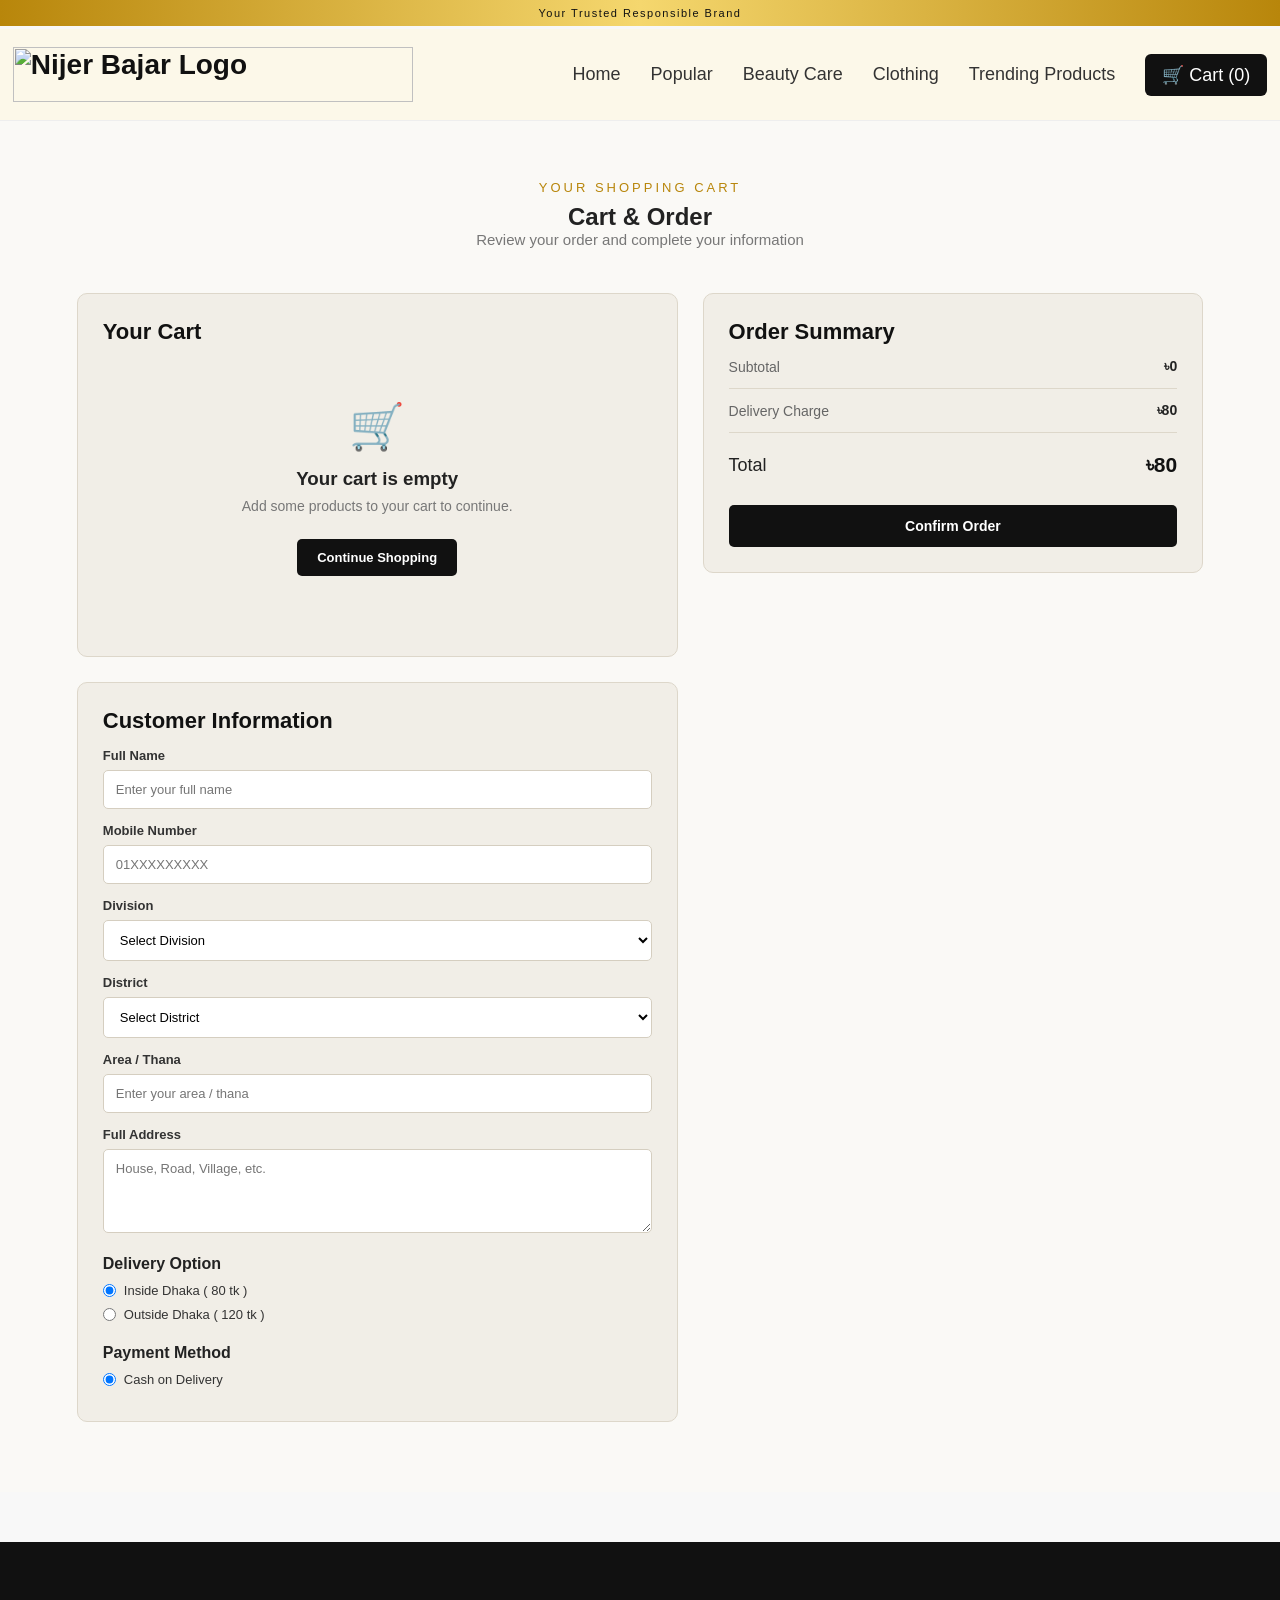
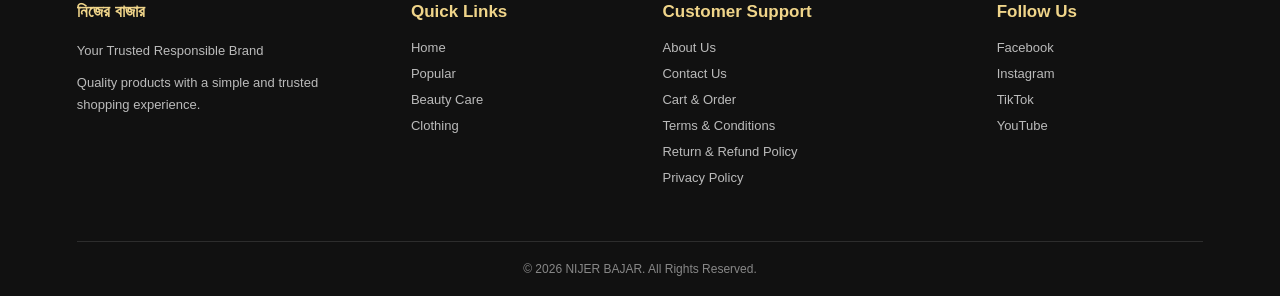
==== cart.html @ a8ca11cb "Upload Nijer Bajar website files" ====
```html
<!DOCTYPE html>
<html lang="bn">

<head>

    <meta charset="UTF-8">

    <meta name="viewport" content="width=device-width, initial-scale=1.0">

    <title>Cart | নিজের বাজার</title>

    <link rel="stylesheet" href="style.css">

</head>


<body>

    <!-- TOP TAGLINE -->

    <div class="top-tagline">
        Your Trusted Responsible Brand
    </div>


    <!-- HEADER -->

    <header class="header">

         
<a href="index.html" class="logo">
    <img src="images/logo.png" alt="Nijer Bajar Logo">
</a>


        <nav class="nav">

            <a href="index.html">Home</a>

            <a href="popular.html">Popular</a>

            <a href="beauty.html">Beauty Care</a>

            <a href="clothing.html">Clothing</a>

            <a href="affiliate.html">Trending Products</a>

            <a href="cart.html" class="cart">
                🛒 Cart (0)
            </a>

        </nav>

    </header>


    <!-- CART PAGE -->

    <section class="cart-page">

        <div class="section-title">

            <p>YOUR SHOPPING CART</p>

            <h1>Cart & Order</h1>

            <span>
                Review your order and complete your information
            </span>

        </div>


        <div class="cart-layout">


            <!-- CART ITEMS -->

            <div class="cart-items">

                <h2>Your Cart</h2>

                <div id="cart-items-container">

                    <div class="empty-cart">

                        <div class="empty-cart-icon">
                            🛒
                        </div>

                        <h3>
                            Your cart is empty
                        </h3>

                        <p>
                            Add some products to your cart to continue.
                        </p>

                        <a href="index.html" class="continue-btn">
                            Continue Shopping
                        </a>

                    </div>

                </div>

            </div>


            <!-- CUSTOMER INFORMATION -->

           <div class="customer-form" id="customer-information">

                <h2>Customer Information</h2>

                <form>

                    <!-- NAME -->

                    <label for="name">
                        Full Name
                    </label>

                    <input
                        type="text"
                        id="name"
                        name="name"
                        placeholder="Enter your full name"
                        required
                    >


                    <!-- MOBILE -->

                    <label for="mobile">
                        Mobile Number
                    </label>

                    <input
                        type="tel"
                        id="mobile"
                        name="mobile"
                        placeholder="01XXXXXXXXX"
                        required
                    >


                    <!-- DIVISION -->

                    <label for="division">
                        Division
                    </label>

                    <select
                        id="division"
                        name="division"
                        required
                    >

                        <option value="">
                            Select Division
                        </option>

                        <option value="Dhaka">
                            Dhaka
                        </option>

                        <option value="Chattogram">
                            Chattogram
                        </option>

                        <option value="Rajshahi">
                            Rajshahi
                        </option>

                        <option value="Khulna">
                            Khulna
                        </option>

                        <option value="Barishal">
                            Barishal
                        </option>

                        <option value="Sylhet">
                            Sylhet
                        </option>

                        <option value="Rangpur">
                            Rangpur
                        </option>

                        <option value="Mymensingh">
                            Mymensingh
                        </option>

                    </select>


                    <!-- DISTRICT -->

                    <label for="district">
                        District
                    </label>

                    <select
                        id="district"
                        name="district"
                        required
                    >

                        <option value="">
                            Select District
                        </option>

                    </select>


                    <!-- AREA -->

                    <label for="area">
                        Area / Thana
                    </label>

                    <input
                        type="text"
                        id="area"
                        name="area"
                        placeholder="Enter your area / thana"
                        required
                    >


                    <!-- FULL ADDRESS -->

                    <label for="address">
                        Full Address
                    </label>

                    <textarea
                        id="address"
                        name="address"
                        rows="4"
                        placeholder="House, Road, Village, etc."
                        required
                    ></textarea>


                    <!-- DELIVERY -->

                    <h3 class="form-heading">
                        Delivery Option
                    </h3>


                    <label class="radio-option">

                        <input
                            type="radio"
                            name="delivery"
                            value="inside"
                            checked
                        >

                        Inside Dhaka ( 80 tk )

                    </label>


                    <label class="radio-option">

                        <input
                            type="radio"
                            name="delivery"
                            value="outside"
                        >

                        Outside Dhaka ( 120 tk )

                    </label>


                    <!-- PAYMENT -->

                    <h3 class="form-heading">
                        Payment Method
                    </h3>


                    <label class="radio-option">

                        <input
                            type="radio"
                            name="payment"
                            value="cod"
                            checked
                        >

                        Cash on Delivery

                    </label>

                </form>

            </div>


            <!-- ORDER SUMMARY -->

            <div class="order-summary">

                <h2>
                    Order Summary
                </h2>


                <div class="summary-row">

                    <span>
                        Subtotal
                    </span>

                    <strong>
                        ৳0
                    </strong>

                </div>


                <div class="summary-row">

                    <span>
                        Delivery Charge
                    </span>

                    <strong>
                        ৳0
                    </strong>

                </div>


                <div class="summary-total">

                    <span>
                        Total
                    </span>

                    <strong>
                        ৳0
                    </strong>

                </div>


                <button
                    type="button"
                    class="confirm-order-btn"
                    id="confirm-order-btn"
                >
                    Confirm Order
                </button>

            </div>

        </div>

    </section>


    <!-- SUCCESS POPUP -->

    <div
        class="success-modal"
        id="success-modal"
    >

        <div class="success-card">

            <div class="success-icon">
                ✓
            </div>

            <h2>
                Order Placed Successfully!
            </h2>

            <p>
                Thank you for shopping with Nijer Bajar.
            </p>

            <button
                type="button"
                id="success-ok-btn"
            >
                OK
            </button>

        </div>

    </div>


    <!-- JAVASCRIPT -->

    <script src="script.js"></script>

<!-- FOOTER -->

<footer class="footer">

    <div class="footer-container">

        <!-- BRAND -->

        <div class="footer-column">

            <h3>নিজের বাজার</h3>

            <p>
                Your Trusted Responsible Brand
            </p>

            <p>
                Quality products with a simple and
                trusted shopping experience.
            </p>

        </div>


        <!-- QUICK LINKS -->

        <div class="footer-column">

            <h3>Quick Links</h3>

            <a href="index.html">
                Home
            </a>

            <a href="popular.html">
                Popular
            </a>

            <a href="beauty.html">
                Beauty Care
            </a>

            <a href="clothing.html">
                Clothing
            </a>

        </div>


        <!-- CUSTOMER SUPPORT -->

        <div class="footer-column">

            <h3>Customer Support</h3>

            <a href="about.html">
                About Us
            </a>

            <a href="contact.html">
                Contact Us
            </a>

            <a href="cart.html">
                Cart & Order
            </a>

            <a href="terms.html">
                Terms & Conditions
            </a>

            <a href="return-refund.html">
                Return & Refund Policy
            </a>

            <a href="privacy.html">
    Privacy Policy
</a>

        </div>


        <!-- FOLLOW US -->

        <div class="footer-column">

            <h3>Follow Us</h3>

            <a href="#" target="_blank">
                Facebook
            </a>

            <a href="#" target="_blank">
                Instagram
            </a>

            <a href="#" target="_blank">
                TikTok
            </a>

            <a href="#" target="_blank">
                YouTube
            </a>

        </div>

    </div>


    <!-- FOOTER BOTTOM -->

    <div class="footer-bottom">

        <p>
            © 2026 NIJER BAJAR. All Rights Reserved.
        </p>

    </div>

</footer>


</body>

</html>
---- style.css ----
/* =========================
   BASIC
========================= */

* {
    margin: 0;
    padding: 0;
    box-sizing: border-box;
}

html {
    scroll-behavior: smooth;
}

body {
    font-family: Arial, sans-serif;
    background: #f8f8f8;
    color: #222;
}


/* =========================
   HEADER
========================= */

.header {
    width: 100%;
   background: #fcf8e9;
    border-bottom: 1px solid #eeeeee;

    padding: 18px 1%;

    display: flex;
    align-items: center;
    justify-content: space-between;

   position: sticky;
top: 29px;
z-index: 1000;
}


/* SHOP NAME */

.logo {
    font-size: 28px;
    font-weight: 700;
    color: #111111;
    text-decoration: none;
    white-space: nowrap;
}

.logo span {
    display: block;

    font-size: 13px;
    font-weight: 400;

    color: #777777;

    margin-top: 2px;
}


/* =========================
   NAVIGATION
========================= */

.nav {
    display: flex;
    align-items: center;
    gap: 30px;
}

.nav a {
    text-decoration: none;
    color: #333333;
    font-size: 18px;
    font-weight: 500;
    transition: 0.3s;
}

.nav a:hover {
    color: #b8860b;
}

/* CART */

.cart {
    background: #111111;
    color: white !important;
    padding: 10px 17px;
    border-radius: 6px;
}

.cart:hover {
    background: #b8860b;
}


/* =========================
   HERO
========================= */

.hero {
    min-height: 480px;
    margin: 25px 6%;
    border-radius: 18px;

    background:
        linear-gradient(
            90deg,
            rgba(0,0,0,0.75),
            rgba(0,0,0,0.25)
        ),
       url("images/banner.png") ;

    background-size: cover;
    background-position: center;

    display: flex;
    align-items: center;
    padding: 60px;
    overflow: hidden;
}

.hero-content {
    max-width: 560px;
    color: white;
}

.hero-small {
    font-size: 14px;
    letter-spacing: 3px;
    margin-bottom: 15px;
}

.hero h1 {
    font-size: 58px;
    line-height: 1.15;
    margin-bottom: 18px;
}

.hero-text {
    font-size: 18px;
    line-height: 1.6;
    margin-bottom: 28px;
}

/* SHOP BUTTON */

.hero-btn {
    display: inline-block;
    padding: 13px 28px;
    background: white;
    color: #111111;
    text-decoration: none;
    border-radius: 6px;
    font-weight: 600;
    transition: 0.3s;
}

.hero-btn:hover {
    background: #b8860b;
    color: white;
}


/* =========================
   POPULAR PRODUCTS
========================= */

.products-section {
    padding: 80px 6%;
    background: #faf9f6;
}

.section-title {
    text-align: center;
    margin-bottom: 45px;
}

.section-title p {
    color: #b8860b;
    font-size: 13px;
    letter-spacing: 3px;
    margin-bottom: 8px;
}

.section-title h2 {
    font-size: 38px;
    margin: 0 0 8px;
    color: #111111;
}

.section-title span {
    color: #777777;
    font-size: 15px;
}


/* PRODUCT GRID */

.product-grid {
    display: grid;
    grid-template-columns: repeat(4, 1fr);
    gap: 25px;
}


/* PRODUCT CARD */

.product-card {
    background: #f1eee7;
    border: 1px solid #ddd7ca;
    border-radius: 10px;
    padding: 10px;
    overflow: hidden;
    transition: 0.3s;
}

.product-card:hover {
    transform: translateY(-5px);
    box-shadow: 0 10px 25px rgba(0,0,0,0.10);
}


/* PRODUCT IMAGE */

.product-image {
    position: relative;
    width: 100%;
    aspect-ratio: 1 / 1;
    overflow: hidden;
    border-radius: 7px;
}

.product-image img {
    width: 100%;
    height: 100%;
    object-fit: cover;
    display: block;
}

.sale-badge {
    position: absolute;
    top: 10px;
    left: 10px;

    background: #111111;
    color: white;

    padding: 6px 10px;
    border-radius: 4px;

    font-size: 11px;
    font-weight: 600;
}


/* PRODUCT INFO */

.product-info {
    padding: 15px 5px 5px;
}

.product-category {
    color: #b8860b;
    font-size: 12px;
    margin: 0 0 6px;
}

.product-info h3 {
    color: #222222;
    font-size: 17px;
    margin: 0 0 8px;
}

.rating {
    color: #b8860b;
    font-size: 14px;
    letter-spacing: 2px;
    margin-bottom: 10px;
}


/* PRICE */

.price {
    display: flex;
    align-items: center;
    gap: 10px;
    margin-bottom: 15px;
}

.price span {
    color: #111111;
    font-size: 19px;
    font-weight: 700;
}

.price del {
    color: #999999;
    font-size: 13px;
}


/* PRODUCT BUTTONS */

.product-buttons {
    display: flex;
    gap: 8px;
}

.product-buttons button {
    flex: 1;
    padding: 10px 8px;
    border-radius: 5px;
    cursor: pointer;
    font-size: 12px;
    font-weight: 600;
    transition: 0.3s;
}


/* BUY NOW */

.buy-btn {
    background: #111111;
    color: white;
    border: 1px solid #111111;
}

.buy-btn:hover {
    background: #b8860b;
    border-color: #b8860b;
}


/* ADD TO CART */

.cart-btn {
    background: #e7dfcf;
    color: #111111;
    border: 1px solid #cfc4af;
}

.cart-btn:hover {
    background: #111111;
    color: white;
}


/* =========================
   TABLET
========================= */

@media (max-width: 1000px) {

    .product-grid {
        grid-template-columns: repeat(2, 1fr);
    }
}


/* =========================
   MOBILE
========================= */

@media (max-width: 768px) {

    .header {
        padding: 12px 3%;
        flex-wrap: wrap;
        justify-content: flex-start;
        gap: 10px;
    }

    .logo {
        width: 100%;
    }

    .logo img {
        width: 180px;
        height: 45px;
        object-fit: contain;
        display: block;
    }

    .nav {
        width: 100%;
        display: flex;
        align-items: center;
        justify-content: center;
        flex-wrap: wrap;
        gap: 8px;
    }

    .nav a {
        font-size: 13px;
        white-space: nowrap;
    }

    .cart {
        padding: 8px 10px;
    }

    .hero {
        min-height: 400px;
        margin: 18px 4%;
        padding: 35px 25px;
    }

    .hero h1 {
        font-size: 40px;
    }

    .hero-text {
        font-size: 15px;
    }
}

/* SMALL MOBILE */

@media (max-width: 600px) {

    .products-section {
        padding: 50px 4%;
    }

    .section-title h2 {
        font-size: 28px;
    }

    .product-grid {
        grid-template-columns: repeat(2, 1fr);
        gap: 12px;
    }

    .product-card {
        padding: 7px;
    }

    .product-info {
        padding: 10px 3px 3px;
    }

    .product-info h3 {
        font-size: 13px;
    }

    .price span {
        font-size: 15px;
    }

    .product-buttons {
        flex-direction: column;
    }
}

/* =========================
   CART PAGE
========================= */

.cart-page {
    padding: 70px 6%;
    background: #faf9f6;
    min-height: 70vh;
}

.cart-layout {
    display: grid;
    grid-template-columns: 1.2fr 1fr;
    gap: 25px;
    max-width: 1200px;
    margin: 0 auto;
}

.cart-items,
.customer-form,
.order-summary {
    background: #f1eee7;
    border: 1px solid #ddd7ca;
    border-radius: 10px;
    padding: 25px;
}

.cart-items h2,
.customer-form h2,
.order-summary h2 {
    margin-top: 0;
    color: #111111;
    font-size: 22px;
}


/* EMPTY CART */

.empty-cart {
    text-align: center;
    padding: 55px 20px;
}

.empty-cart-icon {
    font-size: 45px;
    margin-bottom: 15px;
}

.empty-cart h3 {
    margin: 0 0 8px;
    color: #222222;
}

.empty-cart p {
    color: #777777;
    font-size: 14px;
    margin-bottom: 25px;
}

.continue-btn {
    display: inline-block;
    background: #111111;
    color: white;
    text-decoration: none;
    padding: 11px 20px;
    border-radius: 5px;
    font-size: 13px;
    font-weight: 600;
}

.continue-btn:hover {
    background: #b8860b;
}


/* CUSTOMER FORM */

.customer-form {
    grid-column: 1 / 2;
}

.customer-form label {
    display: block;
    margin: 14px 0 7px;
    font-size: 13px;
    font-weight: 600;
    color: #333333;
}

.customer-form input,
.customer-form select,
.customer-form textarea {
    width: 100%;
    box-sizing: border-box;
    padding: 11px 12px;
    border: 1px solid #d5cec0;
    border-radius: 5px;
    background: white;
    font-family: inherit;
    font-size: 13px;
    outline: none;
}

.customer-form input:focus,
.customer-form select:focus,
.customer-form textarea:focus {
    border-color: #b8860b;
}

.form-heading {
    margin: 22px 0 10px;
    font-size: 16px;
    color: #222222;
}

.radio-option {
    display: flex !important;
    align-items: center;
    gap: 8px;
    font-weight: 500 !important;
    margin: 9px 0 !important;
}

.radio-option input {
    width: auto;
}


/* ORDER SUMMARY */

.order-summary {
    grid-column: 2 / 3;
    grid-row: 1 / 3;
    height: fit-content;
}

.summary-row,
.summary-total {
    display: flex;
    justify-content: space-between;
    align-items: center;
    padding: 13px 0;
    border-bottom: 1px solid #ddd7ca;
    font-size: 14px;
}

.summary-row span {
    color: #666666;
}

.summary-total {
    border-bottom: none;
    padding-top: 20px;
    font-size: 18px;
}

.summary-total strong {
    color: #111111;
    font-size: 21px;
}


/* CONFIRM ORDER */

.confirm-order-btn {
    width: 100%;
    margin-top: 15px;
    padding: 13px;
    background: #111111;
    color: white;
    border: none;
    border-radius: 5px;
    font-size: 14px;
    font-weight: 600;
    cursor: pointer;
    transition: 0.3s;
}

.confirm-order-btn:hover {
    background: #b8860b;
}


/* CART MOBILE */

@media (max-width: 768px) {

    .cart-page {
        padding: 50px 4%;
    }

    .cart-layout {
        grid-template-columns: 1fr;
    }

    .customer-form,
    .order-summary {
        grid-column: auto;
        grid-row: auto;
    }

    .cart-items,
    .customer-form,
    .order-summary {
        padding: 18px;
    }
}

/* Cart Product Layout */

.cart-product {
    position: relative;
    display: flex;
    justify-content: space-between;
    align-items: center;
    padding: 20px;
}

.cart-product-info {
    flex: 1;
}

.remove-cart-btn {
    margin-left: 20px;
    width: 32px;
    height: 32px;
    border: none;
    background: transparent;
    font-size: 28px;
    line-height: 1;
    cursor: pointer;
}


.top-tagline {
    width: 100%;
    box-sizing: border-box;

    text-align: center;

    font-size: 11px;
    font-weight: 400;
    letter-spacing: 1.5px;

    padding: 7px 10px;

    background: linear-gradient(
        90deg,
        #b8860b,
        #f5d76e,
        #b8860b
    );

    color: #111111;

    position: fixed;
    top: 0;
    left: 0;

    z-index: 2000;
}

/* =========================
   SUCCESS POPUP
========================= */

.success-modal {
    display: none;

    position: fixed;
    inset: 0;

    background: rgba(0, 0, 0, 0.45);

    align-items: center;
    justify-content: center;

    z-index: 5000;
}

.success-modal.show {
    display: flex;
}

.success-card {
    width: 90%;
    max-width: 400px;

    background: linear-gradient(
        135deg,
        #fff8df,
        #ffffff
    );

    border-radius: 18px;
    padding: 35px 25px;

    text-align: center;

    box-shadow: 0 20px 50px rgba(0,0,0,0.25);

    animation: successPop 0.3s ease;
}

.success-icon {
    width: 65px;
    height: 65px;

    margin: 0 auto 18px;

    display: flex;
    align-items: center;
    justify-content: center;

    border-radius: 50%;

    background: #d4a017;
    color: white;

    font-size: 35px;
    font-weight: bold;
}

.success-card h2 {
    margin: 0 0 10px;

    color: #222222;
    font-size: 22px;
}

.success-card p {
    margin: 0 0 25px;

    color: #666666;
    font-size: 14px;
}

.success-card button {
    padding: 11px 35px;

    border: none;
    border-radius: 7px;

    background: #111111;
    color: white;

    font-size: 14px;
    font-weight: 600;

    cursor: pointer;
}

.success-card button:hover {
    background: #b8860b;
}

@keyframes successPop {

    from {
        transform: scale(0.8);
        opacity: 0;
    }

    to {
        transform: scale(1);
        opacity: 1;
    }

}

/* =========================
   FOOTER
========================= */

.footer {
    background: #111111;
    color: white;
    padding: 60px 6% 0;
    margin-top: 50px;
}

.footer-container {
    max-width: 1200px;
    margin: 0 auto;

    display: grid;
    grid-template-columns: 1.4fr 1fr 1.4fr 1fr;
    gap: 45px;
}

.footer-column h3 {
    color: #f0d58a;
    font-size: 17px;
    margin: 0 0 18px;
}

.footer-column p {
    color: #bbbbbb;
    font-size: 13px;
    line-height: 1.7;
    margin: 0 0 10px;
}

.footer-column a {
    display: block;

    color: #bbbbbb;

    text-decoration: none;

    font-size: 13px;

    margin-bottom: 11px;

    transition: 0.3s;
}

.footer-column a:hover {
    color: #f0d58a;
}


/* FOOTER BOTTOM */

.footer-bottom {
    margin-top: 45px;

    padding: 20px 0;

    border-top: 1px solid #2d2d2d;

    text-align: center;
}

.footer-bottom p {
    margin: 0;

    color: #888888;

    font-size: 12px;
}


/* TABLET */

@media (max-width: 900px) {

    .footer-container {
        grid-template-columns: repeat(2, 1fr);
        gap: 35px;
    }

}


/* MOBILE */

@media (max-width: 500px) {

    .footer {
        padding: 45px 5% 0;
    }

    .footer-container {
        grid-template-columns: 1fr;
        gap: 25px;
    }

    .footer-bottom {
        margin-top: 30px;
    }

}

.logo {
    margin-left: 0px;
}

.logo img {
    width: 400px;
    height: 55px;
    object-fit: contain;
    display: block;
}

/* MOBILE LOGO */
@media (max-width: 768px) {
    .logo {
        margin-left: 0;
        width: 100%;
        text-align: left;
    }

    .logo img {
        width: 180px;
        height: 45px;
        object-fit: contain;
        display: block;
    }
}
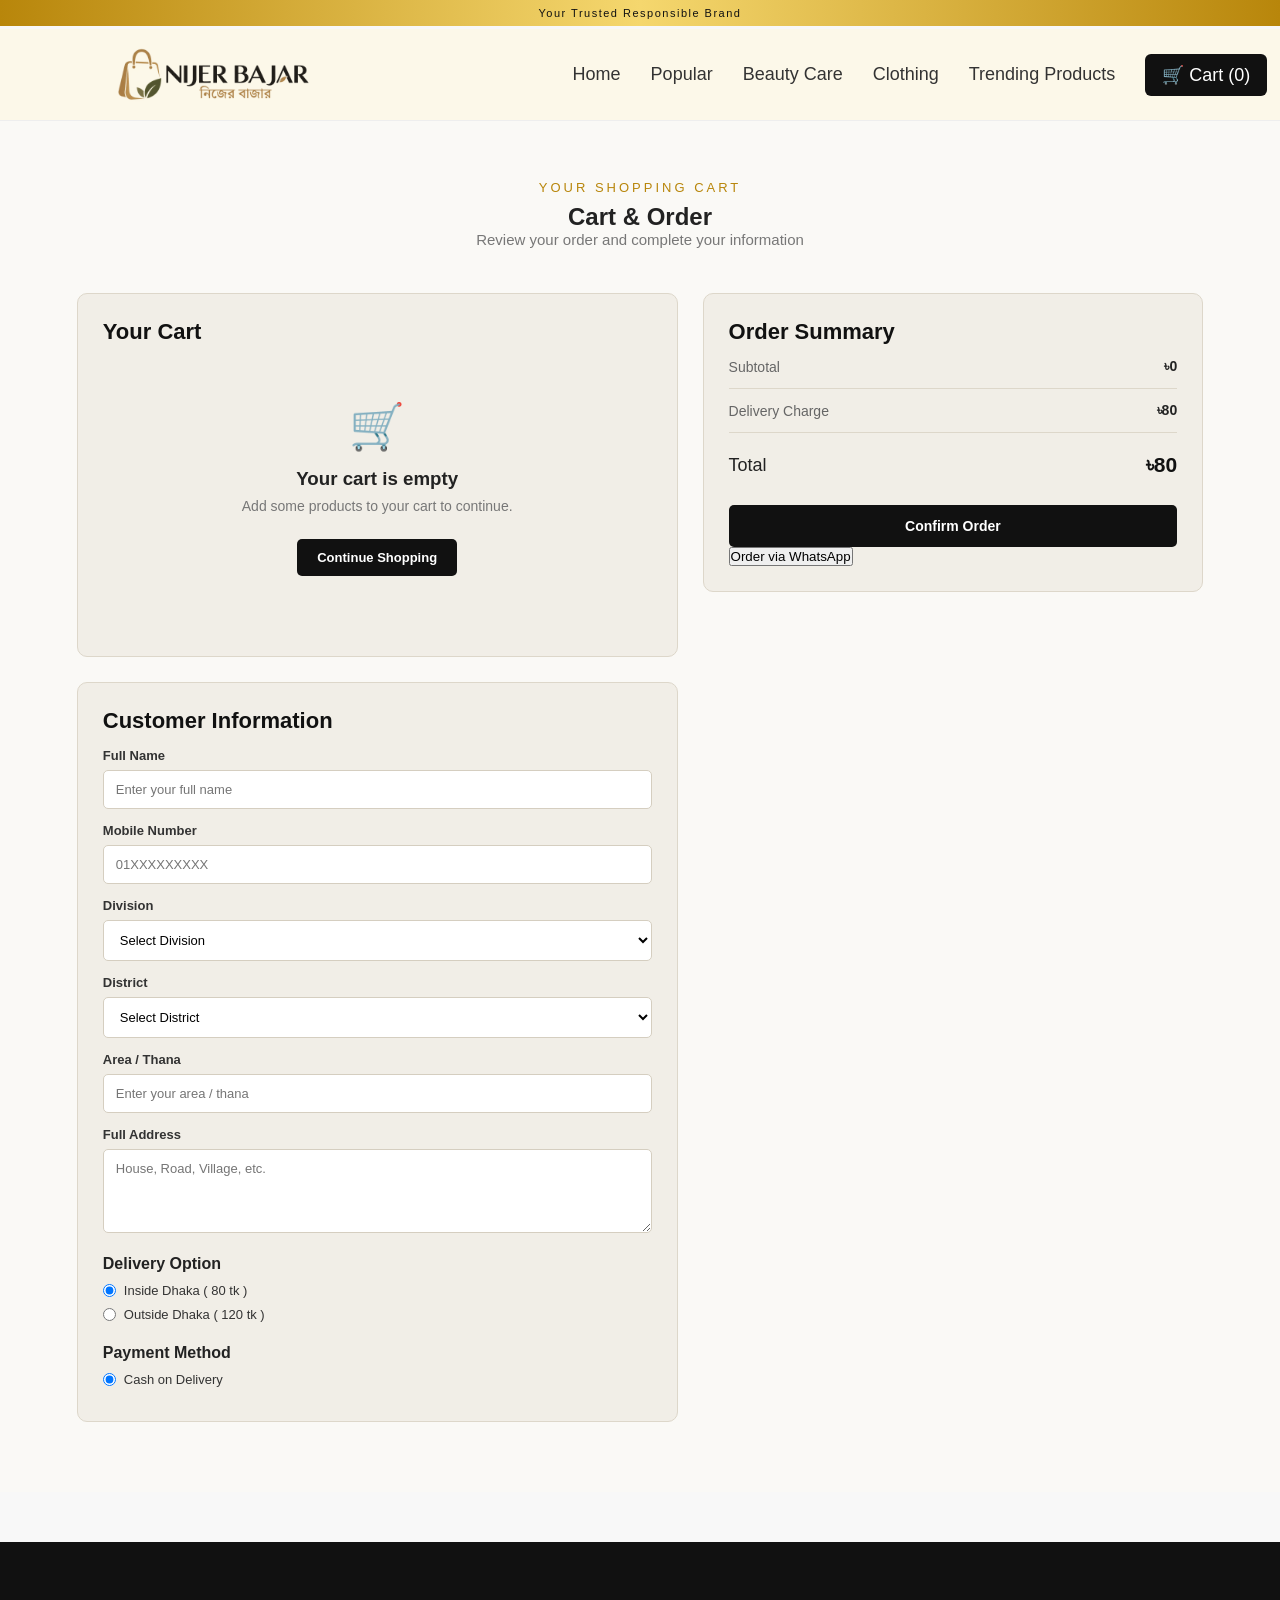
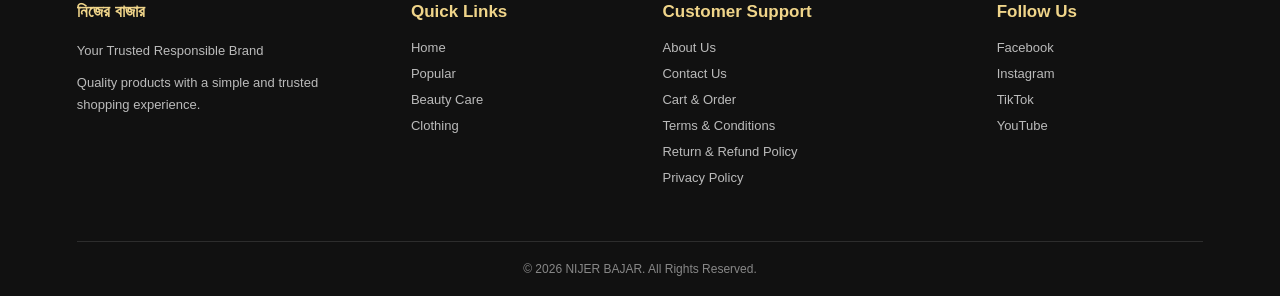
==== commit a5cc5d46: "Update cart.html" ====
--- a/cart.html
+++ b/cart.html
@@ -361,6 +361,15 @@
                     Confirm Order
                 </button>
 
+                
+<button
+    type="button"
+    class="whatsapp-order-btn"
+    id="whatsapp-order-btn">
+    Order via WhatsApp
+</button>
+
+
             </div>
 
         </div>
--- a/style.css
+++ b/style.css
@@ -943,12 +943,12 @@
     display: block;
 }
 
-/* MOBILE LOGO */
+/* MOBILE LOGO - CENTER ALIGN */
 @media (max-width: 768px) {
     .logo {
         margin-left: 0;
         width: 100%;
-        text-align: left;
+        text-align: center;
     }
 
     .logo img {
@@ -956,5 +956,45 @@
         height: 45px;
         object-fit: contain;
         display: block;
-    }
-}+        margin-left: auto;
+        margin-right: auto;
+    }
+}
+
+
+/* MOBILE HEADER FIX */
+@media (max-width: 768px) {
+
+    .header {
+        display: flex;
+        flex-direction: column;
+        align-items: center;
+        justify-content: center;
+        text-align: center;
+    }
+
+    .header .logo {
+        display: flex;
+        width: 100%;
+        justify-content: center;
+        align-items: center;
+        margin: 0 auto;
+    }
+
+    .header .logo img {
+        display: block;
+        width: 180px;
+        height: 45px;
+        object-fit: contain;
+        margin: 0 auto;
+    }
+
+    .header .nav {
+        width: 100%;
+        display: flex;
+        justify-content: center;
+        align-items: center;
+        flex-wrap: wrap;
+        gap: 8px;
+    }
+}
